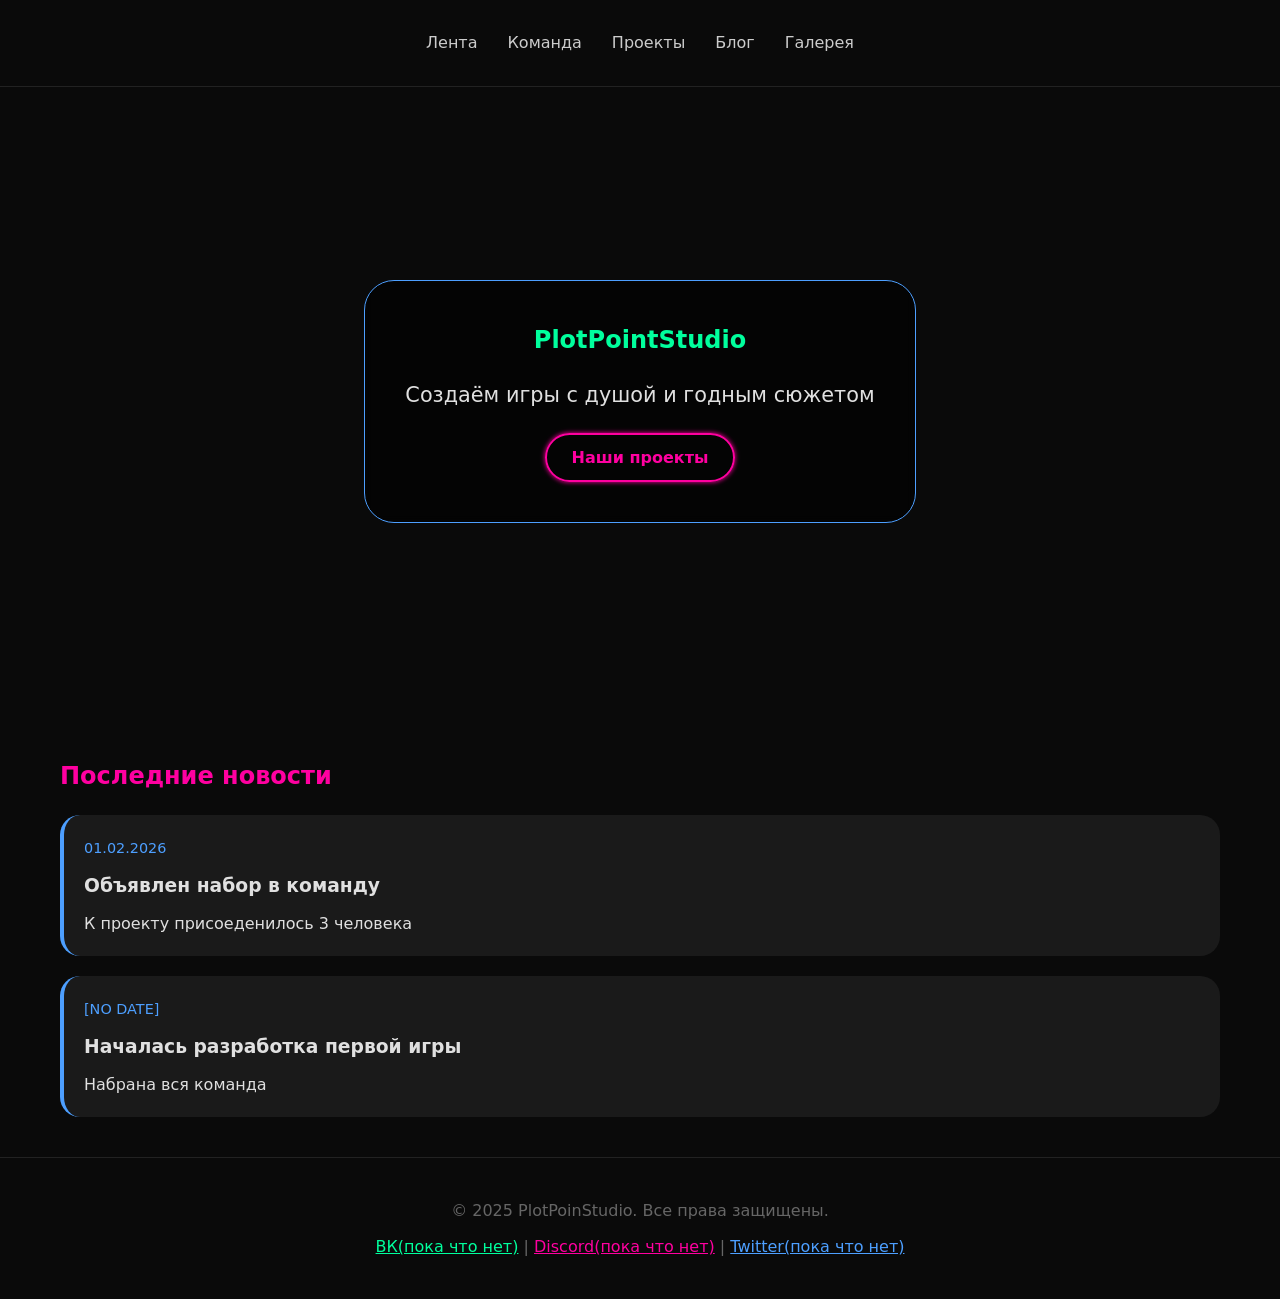
==== index.html @ 68795956 "Add files via upload" ====
<!DOCTYPE html>
<html lang="ru">
<head>
    <meta charset="UTF-8">
    <meta name="viewport" content="width=device-width, initial-scale=1.0">
    <title>PlotPointStudio — главная</title>
    <link rel="stylesheet" href="styles.css">
</head>
<body>
    <header>
        <div class="container">
            <nav>
                <ul>
                    <li><a href="index.html">Лента</a></li>
                    <li><a href="team.html">Команда</a></li>
                    <li><a href="projects.html">Проекты</a></li>
                    <li><a href="blog.html">Блог</a></li>
                    <li><a href="gallery.html">Галерея</a></li>
                </ul>
            </nav>
        </div>
    </header>

    <section class="hero">
        <video class="hero-video" autoplay muted loop playsinline>
            <source src="gameplay.mp4" type="video/mp4">
        </video>
        <div class="hero-content">
            <h1 style="color: var(--neon-green);">PlotPointStudio</h1>
            <p style="font-size: 1.3rem; margin: 20px 0;">Создаём игры с душой и годным сюжетом</p>
            <a href="projects.html" class="btn">Наши проекты</a>
        </div>
    </section>

    <main class="container">
        <section>
            <h2 style="color: var(--neon-pink); margin-bottom: 20px;">Последние новости</h2>
            <div style="display: grid; gap: 20px;">
                <article class="blog-post" style="border-left-color: var(--neon-blue);">
                    <span class="date">01.02.2026</span>
                    <h3>Объявлен набор в команду</h3>
                    <p>К проекту присоеденилось 3 человека</p>
                </article>
                <article class="blog-post" style="border-left-color: var(--neon-blue);">
                    <span class="date">[NO DATE]</span>
                    <h3>Началась разработка первой игры</h3>
                    <p>Набрана вся команда</p>
                </article>
            </div>
        </section>
    </main>

    <footer>
        <p>© 2025 PlotPoinStudio. Все права защищены.</p>
        <p style="margin-top: 10px;"> 
            <a href="#" style="color: var(--neon-green);">ВК(пока что нет)</a> | 
            <a href="#" style="color: var(--neon-pink);">Discord(пока что нет)</a> | 
            <a href="#" style="color: var(--neon-blue);">Twitter(пока что нет)</a>
        </p>
    </footer>
</body>
</html>
---- styles.css ----
/* styles.css */
* {
    margin: 0;
    padding: 0;
    box-sizing: border-box;
    font-family: 'Segoe UI', system-ui, sans-serif;
}

body {
    background-color: #0a0a0a;
    color: #e0e0e0;
    line-height: 1.6;
}

:root {
    --neon-green: #00ff9d;
    --neon-pink: #ff00a0;
    --neon-blue: #4d9fff;
}

.container {
    max-width: 1200px;
    margin: 0 auto;
    padding: 0 20px;
}

/* шапка */
header {
    padding: 30px 0;
    border-bottom: 1px solid #222;
}

nav ul {
    display: flex;
    gap: 30px;
    list-style: none;
    justify-content: center;
    flex-wrap: wrap;
}

nav a {
    color: #ccc;
    text-decoration: none;
    font-weight: 500;
    transition: color 0.3s, text-shadow 0.3s;
}

nav a:hover {
    color: var(--neon-green);
    text-shadow: 0 0 8px var(--neon-green);
}

/* кнопки */
.btn {
    display: inline-block;
    background: transparent;
    border: 2px solid var(--neon-pink);
    color: var(--neon-pink);
    padding: 10px 25px;
    border-radius: 30px;
    font-weight: bold;
    text-decoration: none;
    transition: 0.3s;
    box-shadow: 0 0 5px var(--neon-pink);
}

.btn:hover {
    background: var(--neon-pink);
    color: #0a0a0a;
    box-shadow: 0 0 20px var(--neon-pink);
}

/* карточки проектов */
.projects-grid {
    display: grid;
    grid-template-columns: repeat(auto-fill, minmax(280px, 1fr));
    gap: 25px;
    margin: 40px 0;
}

.project-card {
    background: #1a1a1a;
    border-radius: 16px;
    padding: 20px;
    transition: transform 0.3s, box-shadow 0.3s;
    border: 1px solid #333;
}

.project-card:hover {
    transform: translateY(-5px);
    box-shadow: 0 0 25px rgba(0, 255, 157, 0.3);
    border-color: var(--neon-green);
}

/* спрайт-анимация */
.sprite {
    width: 80px;
    height: 80px;
    background: url('https://via.placeholder.com/160x80/1a1a1a/00ff9d?text=SPRITE') no-repeat;
    background-size: 160px 80px;
    transition: background-position 0.1s step-end;
}

.sprite:hover {
    background-position: -80px 0;
}

/* фоновое видео (только на главной) */
.hero {
    position: relative;
    height: 70vh;
    overflow: hidden;
    display: flex;
    align-items: center;
    justify-content: center;
    text-align: center;
    border-radius: 0 0 40px 40px;
    margin-bottom: 40px;
}

.hero-video {
    position: absolute;
    top: 0;
    left: 0;
    width: 100%;
    height: 100%;
    object-fit: cover;
    opacity: 0.5;
    z-index: -1;
}

.hero-content {
    z-index: 1;
    background: rgba(0,0,0,0.6);
    padding: 40px;
    border-radius: 30px;
    backdrop-filter: blur(5px);
    border: 1px solid var(--neon-blue);
}

/* галерея */
.gallery {
    display: grid;
    grid-template-columns: repeat(auto-fit, minmax(200px, 1fr));
    gap: 15px;
    margin: 30px 0;
}

.gallery img {
    width: 100%;
    border-radius: 12px;
    border: 2px solid transparent;
    transition: 0.3s;
}

.gallery img:hover {
    border-color: var(--neon-green);
    transform: scale(1.02);
}

/* карточки для блога */
.blog-grid {
    display: grid;
    gap: 20px;
    margin: 40px 0;
}

.blog-post {
    background: #1a1a1a;
    padding: 20px;
    border-radius: 20px;
    border-left: 4px solid var(--neon-blue);
}

.blog-post .date {
    color: var(--neon-blue);
    font-size: 0.9rem;
}

.blog-post h3 {
    margin: 10px 0;
}

/* команда */
.team-grid {
    display: flex;
    gap: 30px;
    flex-wrap: wrap;
    justify-content: center;
    margin: 40px 0;
}

.team-member {
    text-align: center;
    max-width: 200px;
}

/* футер */
footer {
    text-align: center;
    padding: 40px 0;
    border-top: 1px solid #222;
    margin-top: 40px;
    color: #666;
}
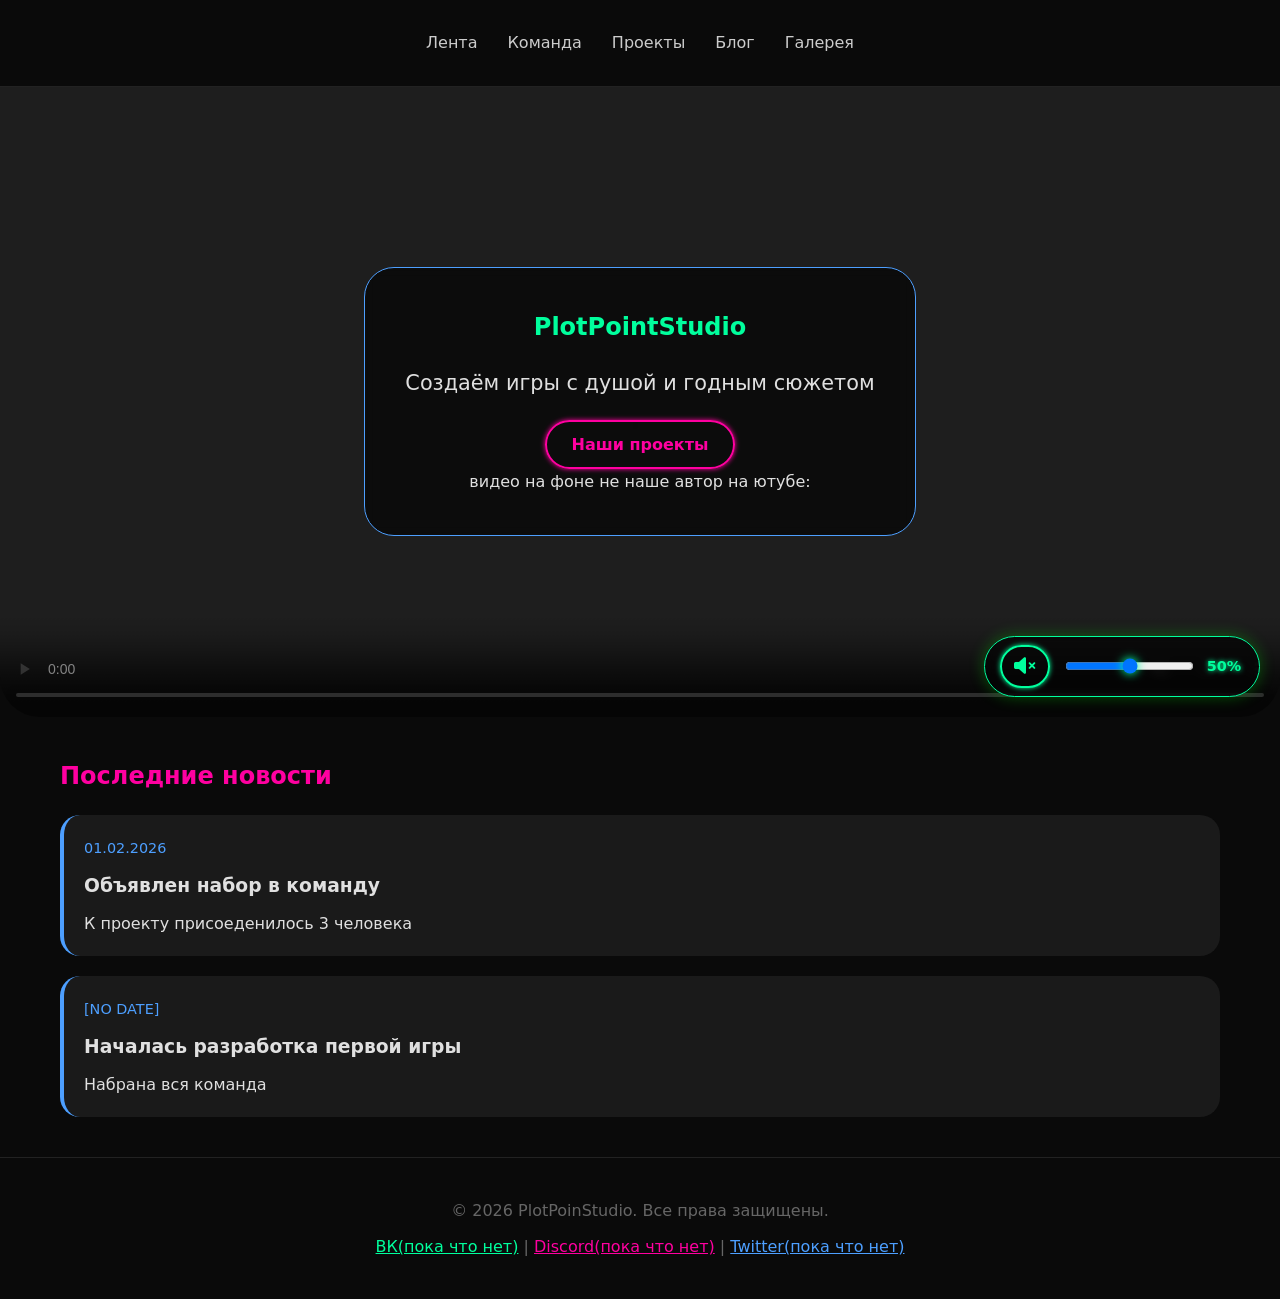
==== commit 1ecaa1f2: "Add files via upload" ====
--- a/index.html
+++ b/index.html
@@ -5,6 +5,7 @@
     <meta name="viewport" content="width=device-width, initial-scale=1.0">
     <title>PlotPointStudio — главная</title>
     <link rel="stylesheet" href="styles.css">
+    <link rel="stylesheet" href="https://cdnjs.cloudflare.com/ajax/libs/font-awesome/6.0.0-beta3/css/all.min.css">
 </head>
 <body>
     <header>
@@ -21,14 +22,25 @@
         </div>
     </header>
 
-    <section class="hero">
-        <video class="hero-video" autoplay muted loop playsinline>
-            <source src="gameplay.mp4" type="video/mp4">
-        </video>
+        <section class="hero" style="position: relative;">
+            <video class="hero-video" autoplay muted loop playsinline controls>
+                <source src="video/gameplay_2.mp4" type="video/mp4">
+            </video>
+                <!-- Кастомные контролы громкости -->
+                    <div class="custom-volume-controls">
+                        <button id="toggle-mute-btn" class="btn volume-btn">
+                            <i class="fas fa-volume-mute"></i>
+                        </button>
+                        <div class="volume-slider-container">
+                            <input type="range" id="volume-slider" min="0" max="1" step="0.01" value="0.5">
+                            <span id="volume-percent">50%</span>
+                        </div>
+                    </div>
         <div class="hero-content">
             <h1 style="color: var(--neon-green);">PlotPointStudio</h1>
             <p style="font-size: 1.3rem; margin: 20px 0;">Создаём игры с душой и годным сюжетом</p>
             <a href="projects.html" class="btn">Наши проекты</a>
+            <p>видео на фоне не наше автор на ютубе:</p>
         </div>
     </section>
 
@@ -51,12 +63,65 @@
     </main>
 
     <footer>
-        <p>© 2025 PlotPoinStudio. Все права защищены.</p>
+        <p>© 2026 PlotPoinStudio. Все права защищены.</p>
         <p style="margin-top: 10px;"> 
             <a href="#" style="color: var(--neon-green);">ВК(пока что нет)</a> | 
             <a href="#" style="color: var(--neon-pink);">Discord(пока что нет)</a> | 
             <a href="#" style="color: var(--neon-blue);">Twitter(пока что нет)</a>
         </p>
     </footer>
+            <script>
+  document.addEventListener('DOMContentLoaded', function() {
+    const video = document.querySelector('.hero-video');
+    const toggleMuteBtn = document.getElementById('toggle-mute-btn');
+    const volumeSlider = document.getElementById('volume-slider');
+    const volumePercent = document.getElementById('volume-percent');
+
+    // Устанавливаем начальную громкость из value ползунка (0.5)
+    video.volume = parseFloat(volumeSlider.value);
+    volumePercent.textContent = Math.round(video.volume * 100) + '%';
+
+    // Функция обновления иконки в зависимости от muted
+    function updateMuteIcon() {
+      const icon = toggleMuteBtn.querySelector('i');
+      if (video.muted) {
+        icon.className = 'fas fa-volume-mute';
+      } else {
+        icon.className = 'fas fa-volume-up';
+      }
+    }
+
+    // Обработчик кнопки mute/unmute
+    toggleMuteBtn.addEventListener('click', function() {
+      video.muted = !video.muted;
+      updateMuteIcon();
+    });
+
+    // Обработчик ползунка громкости
+    volumeSlider.addEventListener('input', function() {
+      const vol = parseFloat(volumeSlider.value);
+      video.volume = vol;
+      volumePercent.textContent = Math.round(vol * 100) + '%';
+      
+      // Если звук был выключен через muted, но громкость меняется — приятно, что muted остаётся,
+      // но пользователь видит, что громкость меняется.
+      // Если хотите автоматически выключать muted при изменении громкости — добавьте:
+      // if (video.muted && vol > 0) video.muted = false;
+      // updateMuteIcon();
+    });
+
+    // Начальное состояние иконки
+    updateMuteIcon();
+
+    // Дополнительно: если видео само меняет muted (например, через стандартные контролы),
+    // будем отслеживать это и обновлять иконку
+    video.addEventListener('volumechange', function() {
+      updateMuteIcon();
+      // Можно также синхронизировать ползунок, если громкость меняется из других мест
+      volumeSlider.value = video.volume;
+      volumePercent.textContent = Math.round(video.volume * 100) + '%';
+    });
+  });
+</script>
 </body>
 </html>
--- a/styles.css
+++ b/styles.css
@@ -48,6 +48,85 @@
 nav a:hover {
     color: var(--neon-green);
     text-shadow: 0 0 8px var(--neon-green);
+}
+
+/* Сетка команды */
+.team-grid {
+    display: grid;
+    grid-template-columns: repeat(auto-fit, minmax(200px, 1fr));
+    gap: 30px;
+    justify-items: center;
+    margin: 40px 0;
+}
+
+.team-member {
+    text-align: center;
+    width: 100%;
+}
+
+/* Стили аватара (круглая форма с неоновой рамкой) */
+.sprite {
+    width: 180px;
+    height: 180px;
+    border-radius: 50%;
+    margin: 0 auto 15px;
+    border: 3px solid var(--neon-green);
+    box-shadow: 0 0 15px var(--neon-green);
+    overflow: hidden; /* чтобы картинка не вылезала за круг */
+    background: #2a2a2a; /* фон-плейсхолдер, пока грузится */
+}
+
+.sprite img {
+    width: 100%;
+    height: 100%;
+    object-fit: cover; /* или contain — по желанию */
+    object-position: center; /* можно сместить, например: center top */
+    display: block;
+}
+
+/* Эффект при наведении на карточку */
+.team-member:hover .sprite {
+    transform: scale(1.05);
+    box-shadow: 0 0 30px var(--neon-green);
+}
+
+/* Стили текста */
+.team-member p {
+    color: #ddd;
+    font-size: 1rem;
+    line-height: 1.4;
+    margin: 0;
+}
+
+.team-member strong {
+    color: var(--neon-green);
+    font-size: 1.2rem;
+    display: block;
+    margin-bottom: 5px;
+}
+
+/* Адаптивность: на маленьких экранах аватарки меньше */
+@media (max-width: 600px) {
+    .sprite {
+        width: 140px;
+        height: 140px;
+    }
+    
+    .team-member strong {
+        font-size: 1rem;
+    }
+}
+
+/* Опционально: чередование цветов (зеленый/розовый) */
+.team-member:nth-child(odd) .sprite {
+    border-color: var(--neon-pink);
+    box-shadow: 0 0 15px var(--neon-pink);
+}
+.team-member:nth-child(odd):hover .sprite {
+    box-shadow: 0 0 30px var(--neon-pink);
+}
+.team-member:nth-child(odd) strong {
+    color: var(--neon-pink);
 }
 
 /* кнопки */
@@ -70,6 +149,134 @@
     box-shadow: 0 0 20px var(--neon-pink);
 }
 
+/* Кнопка включения звука — наследует базовые стили .btn */
+.btn-sound {
+    position: absolute;        /* поверх видео */
+    bottom: 20px;
+    right: 20px;
+    z-index: 10;
+    
+    /* Переопределяем цвет под неоново-зелёный */
+    border-color: var(--neon-green);
+    color: var(--neon-green);
+    box-shadow: 0 0 5px var(--neon-green);
+    
+    /* Добавляем полупрозрачный фон для читаемости */
+    background: rgba(0, 0, 0, 0.5);
+    backdrop-filter: blur(4px);
+    
+    /* Можно подправить отступы, если нужно */
+    padding: 10px 20px;
+    
+    /* Убираем стандартное подчёркивание ссылки (для button оно и так не нужно) */
+    text-decoration: none;
+    border: 2px solid var(--neon-green); /* гарантируем нужную обводку */
+}
+
+.btn-sound:hover {
+    background: var(--neon-green);
+    color: #0a0a0a;
+    box-shadow: 0 0 20px var(--neon-green);
+}
+
+/* Контейнер для кастомных контролов */
+.custom-volume-controls {
+    position: absolute;
+    bottom: 20px;
+    right: 20px;
+    z-index: 20;
+    display: flex;
+    align-items: center;
+    gap: 15px;
+    background: rgba(0, 0, 0, 0.6);
+    backdrop-filter: blur(5px);
+    padding: 8px 15px;
+    border-radius: 40px;
+    border: 1px solid var(--neon-green);
+    box-shadow: 0 0 15px rgba(0, 255, 0, 0.3);
+}
+
+/* Кнопка громкости (наследует .btn, но с небольшими правками) */
+.volume-btn {
+    border: 2px solid var(--neon-green) !important;
+    color: var(--neon-green) !important;
+    background: transparent !important;
+    box-shadow: 0 0 5px var(--neon-green) !important;
+    padding: 8px 12px !important;
+    font-size: 1.2rem !important;
+    min-width: auto !important;
+    margin: 0 !important;
+}
+
+.volume-btn:hover {
+    background: var(--neon-green) !important;
+    color: #0a0a0a !important;
+    box-shadow: 0 0 20px var(--neon-green) !important;
+}
+
+/* Контейнер для ползунка и процентов */
+.volume-slider-container {
+    display: flex;
+    align-items: center;
+    gap: 10px;
+}
+
+/* Стилизация ползунка */
+#volume-slider::-webkit-slider-thumb {
+    width: 120px;
+    height: 5px;
+    -webkit-appearance: none;
+    background: rgba(255, 255, 255, 0.2);
+    border-radius: 5px;
+    outline: none;
+    cursor: pointer;
+}
+
+#volume-slider::-webkit-slider-thumb {
+    -webkit-appearance: none;
+    width: 16px;
+    height: 16px;
+    border-radius: 50%;
+    background: var(--neon-green);
+    box-shadow: 0 0 10px var(--neon-green);
+    transition: 0.1s;
+}
+
+#volume-slider::-webkit-slider-thumb:hover {
+    transform: scale(1.2);
+}
+
+#volume-slider::-moz-range-thumb {
+    width: 16px;
+    height: 16px;
+    border-radius: 50%;
+    background: var(--neon-green);
+    box-shadow: 0 0 10px var(--neon-green);
+    border: none;
+    transition: 0.1s;
+}
+
+#volume-slider::-moz-range-thumb:hover {
+    transform: scale(1.2);
+}
+
+/* Отображение процентов */
+#volume-percent {
+    color: var(--neon-green);
+    font-weight: bold;
+    min-width: 40px;
+    text-align: center;
+    text-shadow: 0 0 5px var(--neon-green);
+    font-size: 0.9rem;
+}
+
+
+/* Стилизуем иконку */
+.btn-sound i {
+    margin-right: 8px;
+    font-size: 1.2em;
+}
+
 /* карточки проектов */
 .projects-grid {
     display: grid;
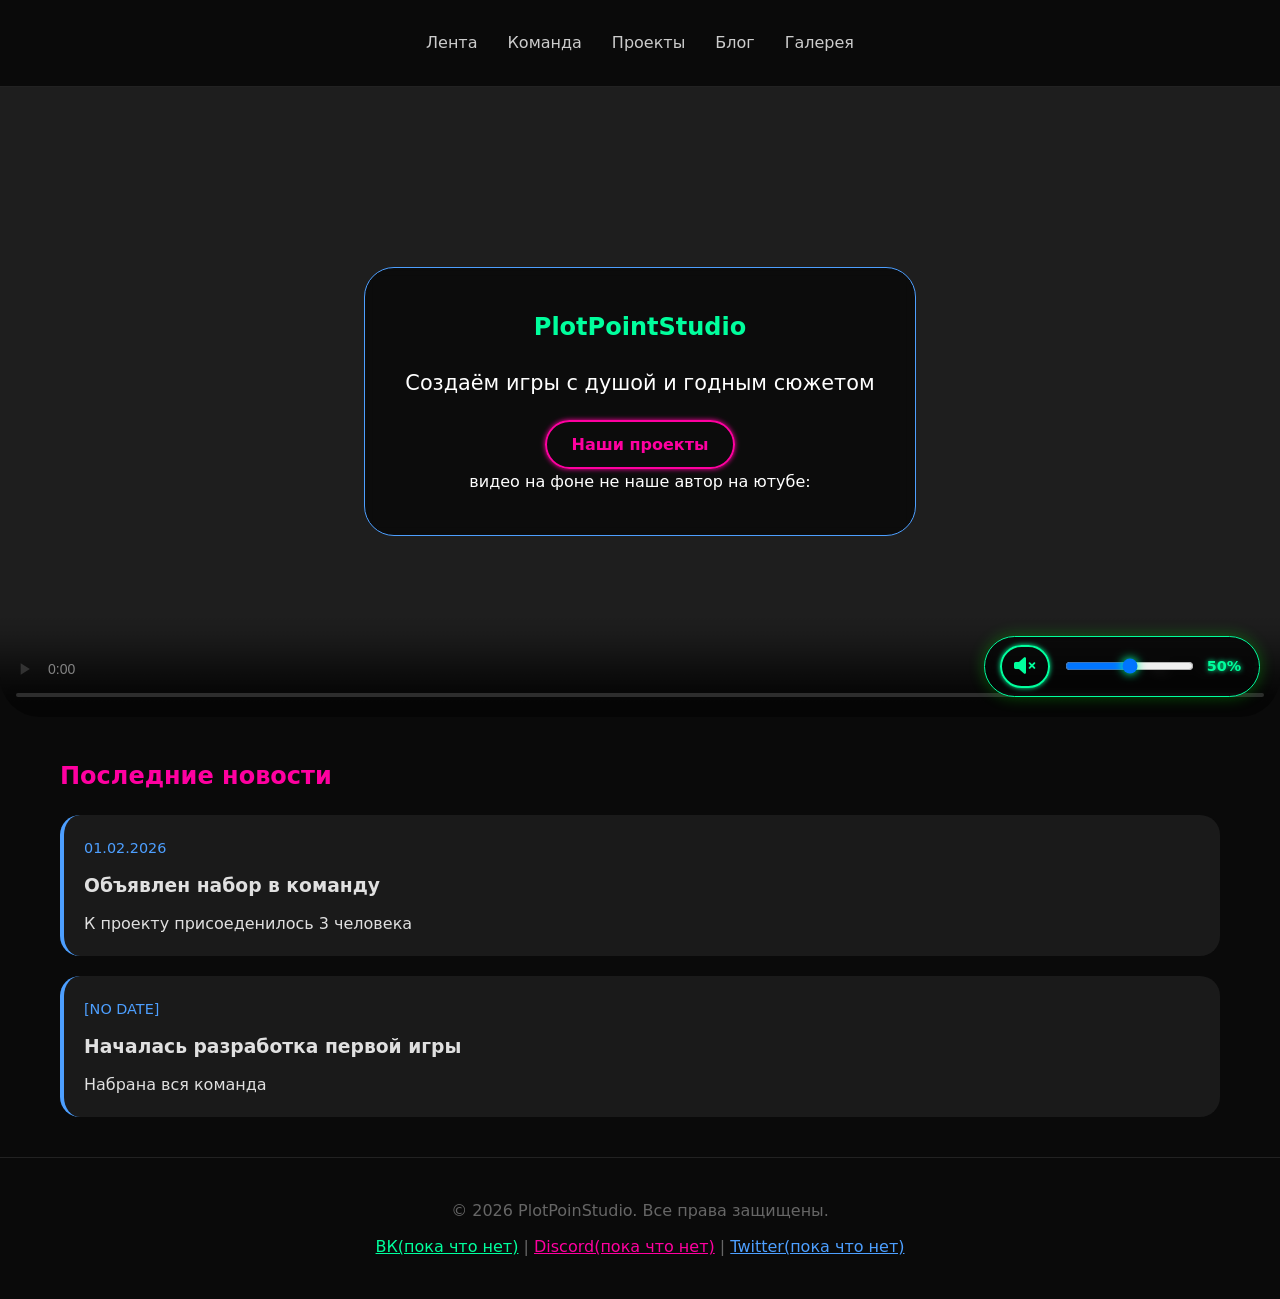
==== commit 0a880df3: "Add files via upload" ====
--- a/index.html
+++ b/index.html
@@ -24,7 +24,7 @@
 
         <section class="hero" style="position: relative;">
             <video class="hero-video" autoplay muted loop playsinline controls>
-                <source src="video/gameplay_2.mp4" type="video/mp4">
+                <source src="video/gameplay.mp4" type="video/mp4">
             </video>
                 <!-- Кастомные контролы громкости -->
                     <div class="custom-volume-controls">
--- a/styles.css
+++ b/styles.css
@@ -82,6 +82,36 @@
     object-fit: cover; /* или contain — по желанию */
     object-position: center; /* можно сместить, например: center top */
     display: block;
+}
+
+.hero-video {
+    position: absolute;
+    top: 0;
+    left: 0;
+    width: 100%;
+    height: 100%;
+    object-fit: cover; /* для видео работает, для iframe нужно добавить стили */
+}
+
+/* Для iframe, чтобы он покрывал весь фон */
+.hero iframe {
+    position: absolute;
+    top: 50%;
+    left: 50%;
+    transform: translate(-50%, -50%);
+    width: 100vw;
+    height: 56.25vw; /* соотношение 16:9 */
+    min-height: 100vh;
+    min-width: 177.77vh; /* для высоких экранов */
+    pointer-events: none; /* чтобы клики проходили сквозь iframe к контенту */
+}
+
+.hero-content {
+    position: relative;
+    z-index: 1;
+    color: white; /* или любой текст */
+    text-align: center;
+    /* ваши остальные стили */
 }
 
 /* Эффект при наведении на карточку */
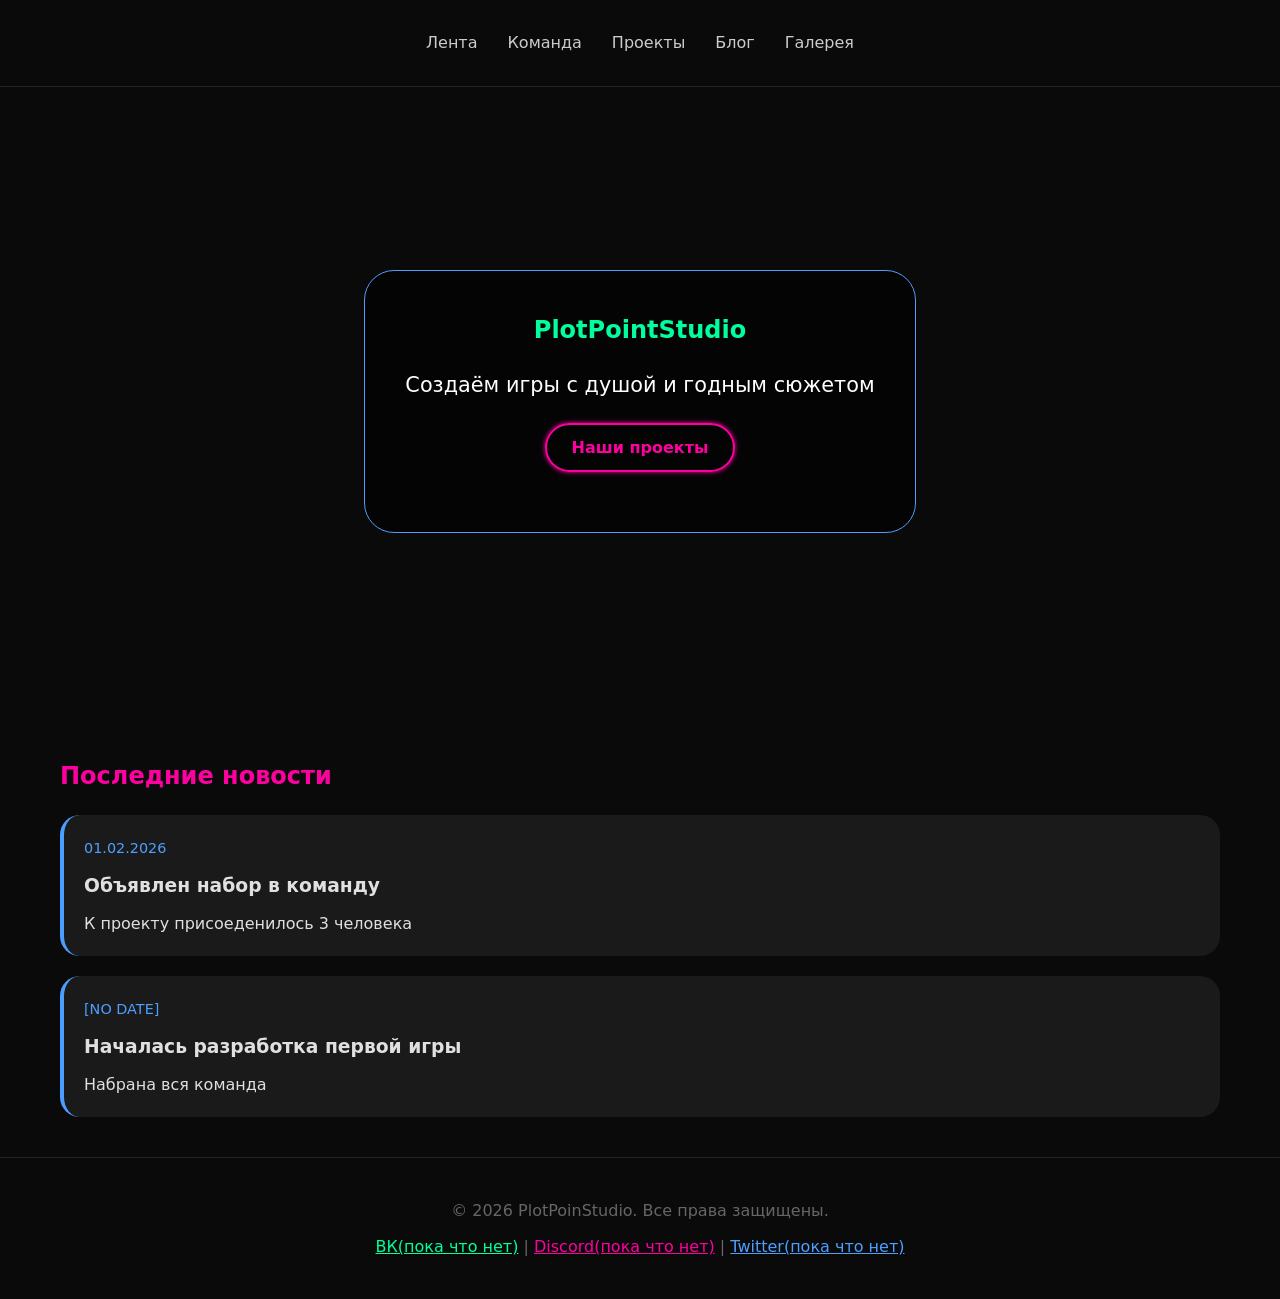
==== commit 8cb7ad57: "Add files via upload" ====
--- a/index.html
+++ b/index.html
@@ -22,25 +22,14 @@
         </div>
     </header>
 
-        <section class="hero" style="position: relative;">
-            <video class="hero-video" autoplay muted loop playsinline controls>
-                <source src="video/gameplay.mp4" type="video/mp4">
-            </video>
-                <!-- Кастомные контролы громкости -->
-                    <div class="custom-volume-controls">
-                        <button id="toggle-mute-btn" class="btn volume-btn">
-                            <i class="fas fa-volume-mute"></i>
-                        </button>
-                        <div class="volume-slider-container">
-                            <input type="range" id="volume-slider" min="0" max="1" step="0.01" value="0.5">
-                            <span id="volume-percent">50%</span>
-                        </div>
-                    </div>
+    <section class="hero" style="position: relative; overflow: hidden;">
+
+
         <div class="hero-content">
             <h1 style="color: var(--neon-green);">PlotPointStudio</h1>
             <p style="font-size: 1.3rem; margin: 20px 0;">Создаём игры с душой и годным сюжетом</p>
             <a href="projects.html" class="btn">Наши проекты</a>
-            <p>видео на фоне не наше автор на ютубе:</p>
+            <p style="margin-top: 20px; font-size: 0.9rem;"></p>
         </div>
     </section>
 
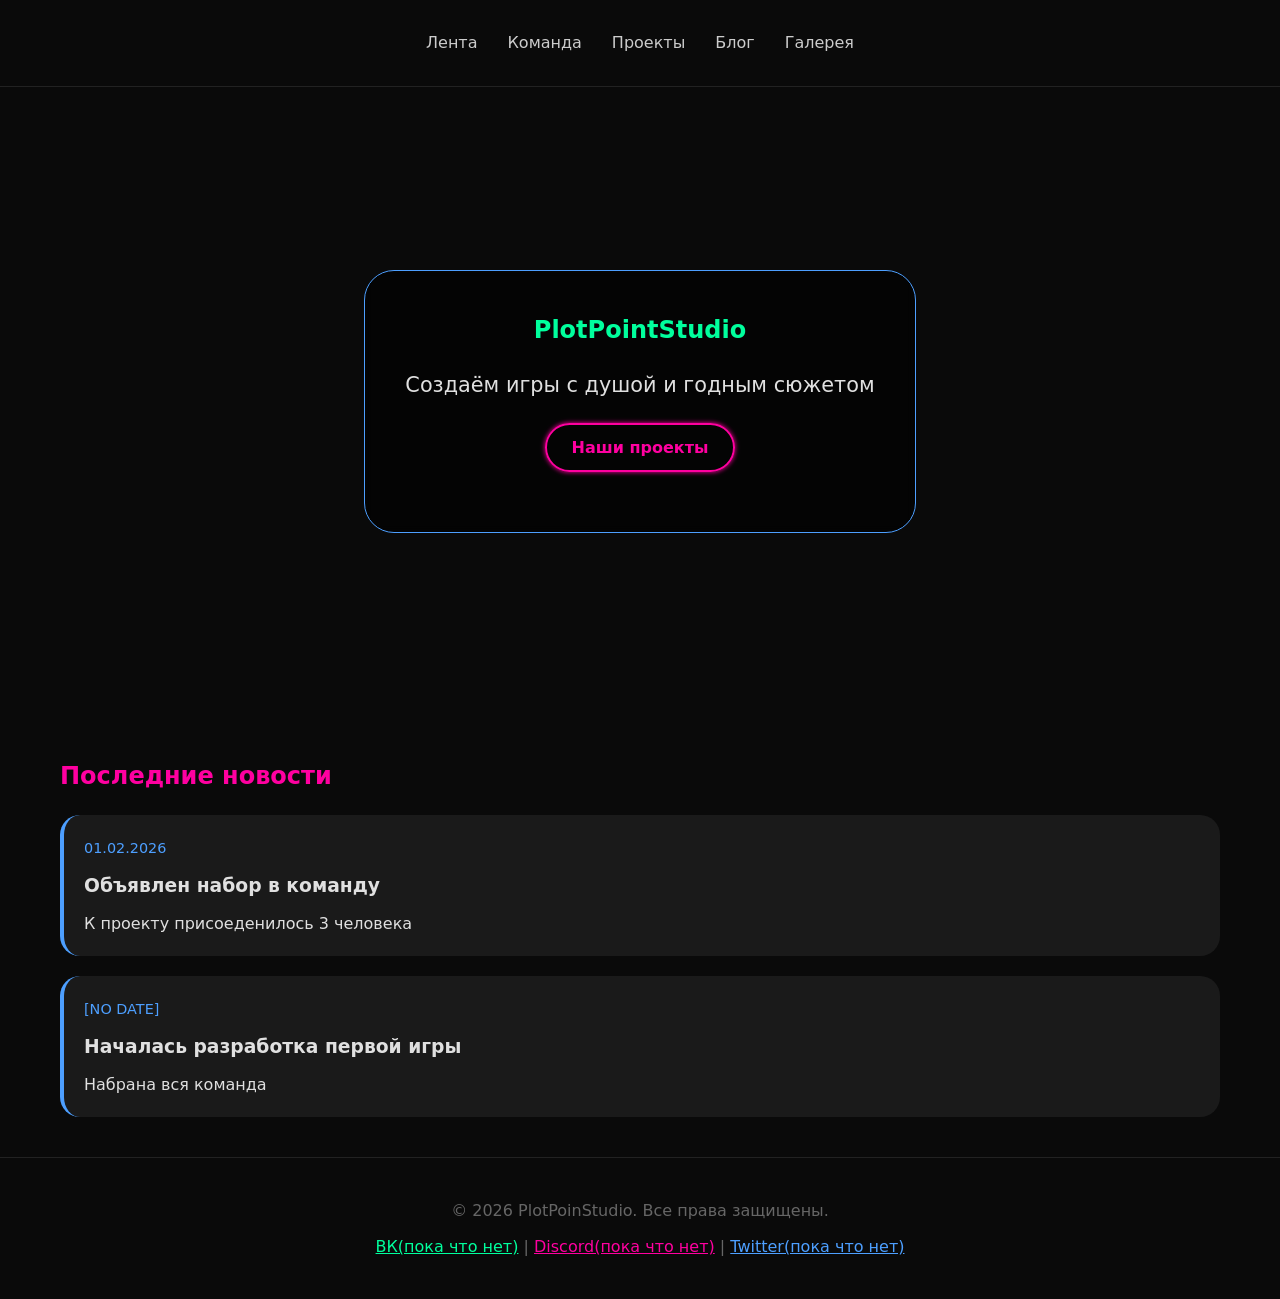
==== commit e15350cf: "Add files via upload" ====
--- a/index.html
+++ b/index.html
@@ -23,8 +23,6 @@
     </header>
 
     <section class="hero" style="position: relative; overflow: hidden;">
-
-
         <div class="hero-content">
             <h1 style="color: var(--neon-green);">PlotPointStudio</h1>
             <p style="font-size: 1.3rem; margin: 20px 0;">Создаём игры с душой и годным сюжетом</p>
--- a/styles.css
+++ b/styles.css
@@ -84,35 +84,6 @@
     display: block;
 }
 
-.hero-video {
-    position: absolute;
-    top: 0;
-    left: 0;
-    width: 100%;
-    height: 100%;
-    object-fit: cover; /* для видео работает, для iframe нужно добавить стили */
-}
-
-/* Для iframe, чтобы он покрывал весь фон */
-.hero iframe {
-    position: absolute;
-    top: 50%;
-    left: 50%;
-    transform: translate(-50%, -50%);
-    width: 100vw;
-    height: 56.25vw; /* соотношение 16:9 */
-    min-height: 100vh;
-    min-width: 177.77vh; /* для высоких экранов */
-    pointer-events: none; /* чтобы клики проходили сквозь iframe к контенту */
-}
-
-.hero-content {
-    position: relative;
-    z-index: 1;
-    color: white; /* или любой текст */
-    text-align: center;
-    /* ваши остальные стили */
-}
 
 /* Эффект при наведении на карточку */
 .team-member:hover .sprite {
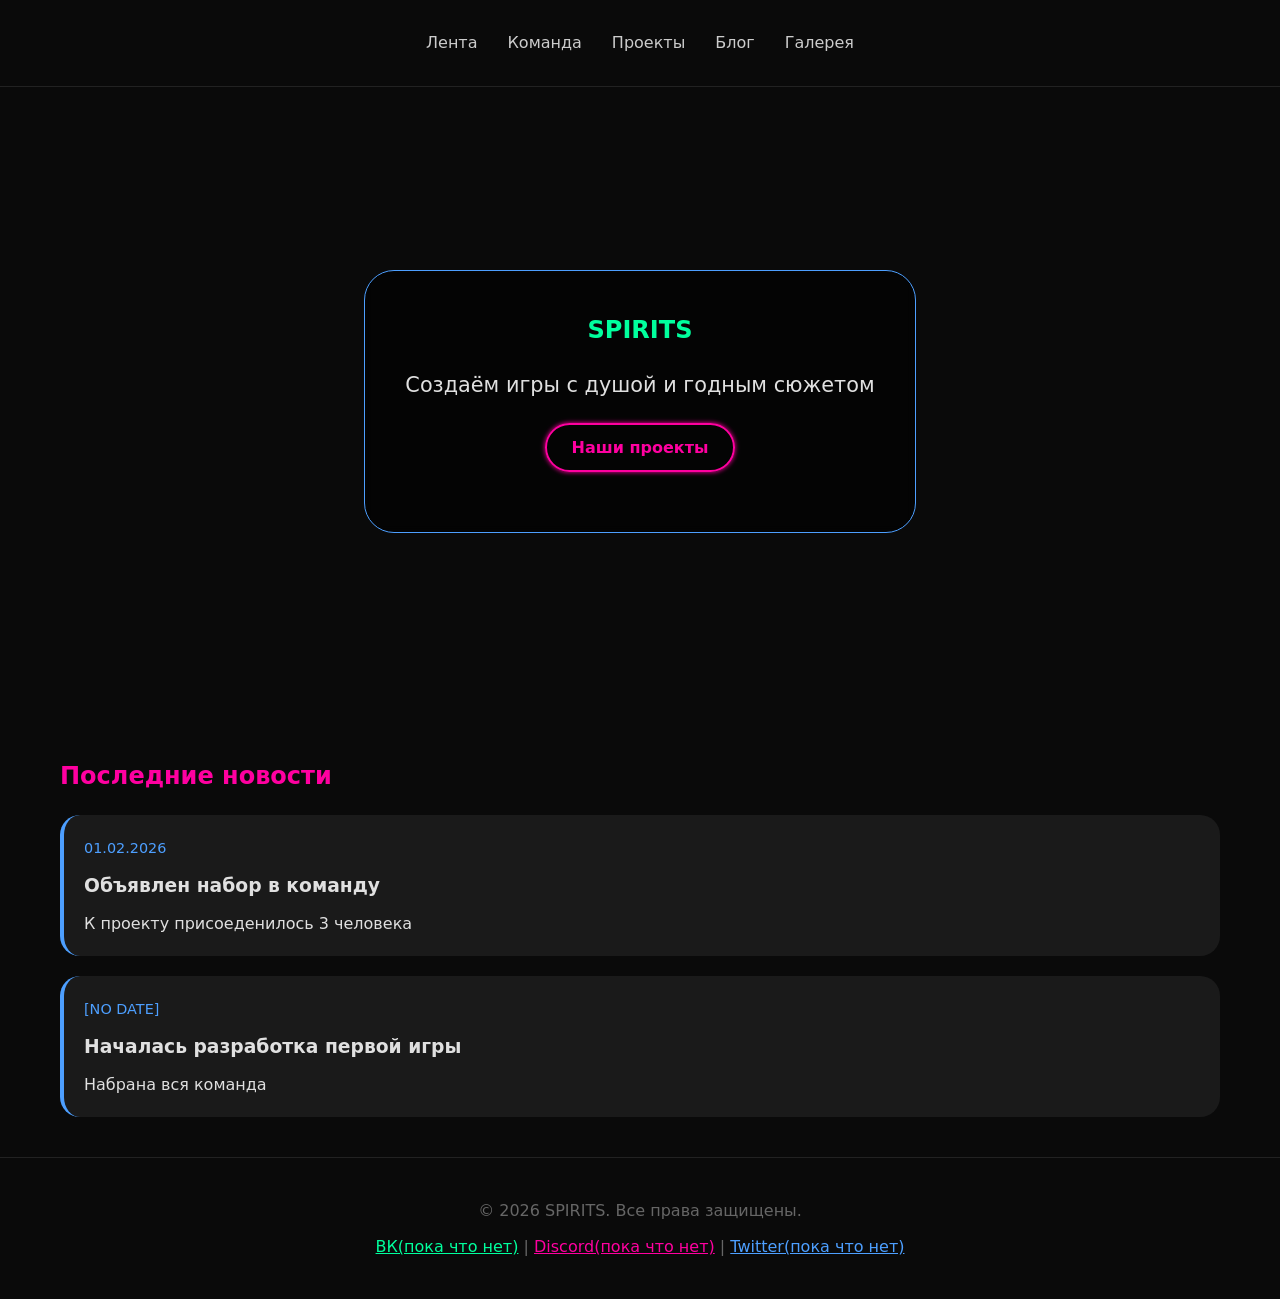
==== commit 8ebed70c: "Add files via upload" ====
--- a/index.html
+++ b/index.html
@@ -3,7 +3,7 @@
 <head>
     <meta charset="UTF-8">
     <meta name="viewport" content="width=device-width, initial-scale=1.0">
-    <title>PlotPointStudio — главная</title>
+    <title>SPIRITS — главная</title>
     <link rel="stylesheet" href="styles.css">
     <link rel="stylesheet" href="https://cdnjs.cloudflare.com/ajax/libs/font-awesome/6.0.0-beta3/css/all.min.css">
 </head>
@@ -24,7 +24,7 @@
 
     <section class="hero" style="position: relative; overflow: hidden;">
         <div class="hero-content">
-            <h1 style="color: var(--neon-green);">PlotPointStudio</h1>
+            <h1 style="color: var(--neon-green);">SPIRITS</h1>
             <p style="font-size: 1.3rem; margin: 20px 0;">Создаём игры с душой и годным сюжетом</p>
             <a href="projects.html" class="btn">Наши проекты</a>
             <p style="margin-top: 20px; font-size: 0.9rem;"></p>
@@ -50,7 +50,7 @@
     </main>
 
     <footer>
-        <p>© 2026 PlotPoinStudio. Все права защищены.</p>
+        <p>© 2026 SPIRITS. Все права защищены.</p>
         <p style="margin-top: 10px;"> 
             <a href="#" style="color: var(--neon-green);">ВК(пока что нет)</a> | 
             <a href="#" style="color: var(--neon-pink);">Discord(пока что нет)</a> | 
